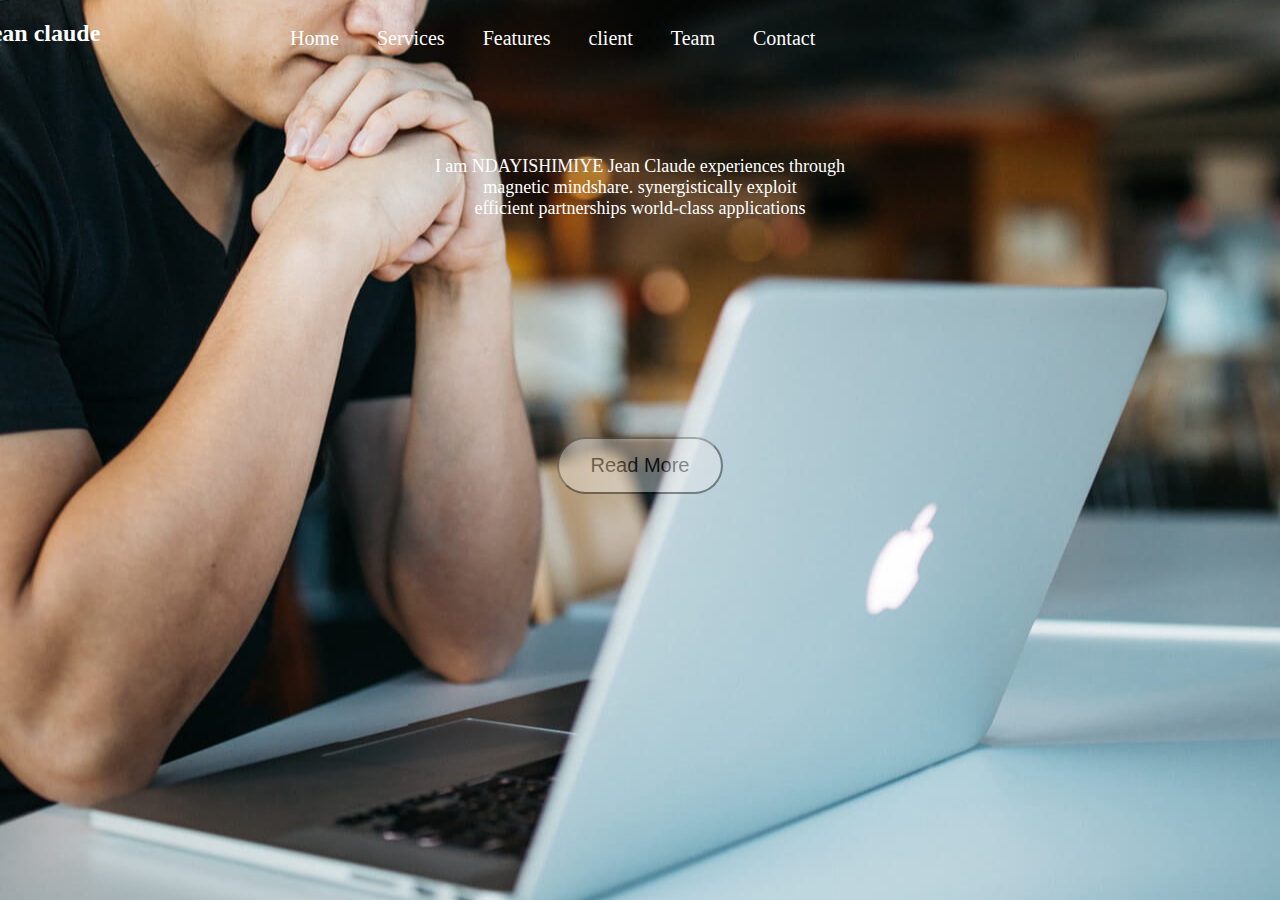
==== index.html @ 9ab06ada "Add files via upload" ====
<!DOCTYPE html>
<html>
<head>
	<meta charset="utf-8">
	<meta name="viewport" content="width=device-width, initial-scale=1">
	<title>NDAYISHIMIYE Jean Claude</title>
    <link rel="stylesheet" type="text/css" href="style.css">
    <link rel="stylesheet" type="text/css" href="https://cdnjs.cloudflare.com/ajax/libs/font-awesome/6.2.1/css/all.min.css">
	<link rel="stylesheet" type="text/css" href="style.css">
</head>
<body class="body" style="background-image: url('s.jpg'); ba"><center>
<header class="header">
<h2 style="margin-left: -1200px; margin-bottom: -40px;"><font color="white">Jean claude</font></h2>
	<nav class="navbar">
		<div>

		<ul class="navlink" style="margin-left:200px; text-decoration: none;">
				

				<li><a href="index.html"><font color="white">Home</font></a></li>
				<li><a href=""><font color="white">Services</font></a></li>
				<li><a href=""><font color="white">Features</font></a></li>
				<li><a href="client.html"><font color="white">client</font></a></li>
				<li><a href=""><font color="white">Team</font></a></li>
				<li><a href="contact.html"><font color="white">Contact</font></a></li>
		
				</ul>
		</div>
	</nav>
	
</header>
<main>
    <div>
		<i class="fa-sharp fa-solid fa-gear" width="100%" height="100%" style="margin-left:-1300px;"></i>
	</div>
	
	<div>
		<p class="p">
			I am NDAYISHIMIYE Jean Claude experiences through<br> magnetic mindshare. synergistically exploit<br> efficient partnerships world-class applications
		</p>
	</div>
<div>
		<button class="button">Read More</button>
	</div>
	

</main>

</center>
</body>
</html>
---- style.css ----
.body{
 margin: 0;
 padding: 0;
 box-sizing: border-box;
 background-color:blue ;
 display: flex;
 flex-direction: column;

 background-image: url("");
 background-repeat: no-repeat;
 
  background-position-y: center;
  background-position-X: center;
}
.header{
	
	align-items: center;
	height: 100px;
}

.navbar{
display: flex;
flex-direction: row;
justify-content: space-between;
align-items: center;
align-items: center;
padding-left: 50px;
padding-right: 50px;
list-style: none;
text-decoration: none;
font-size: 20px;
color: white;
}
.navlink{
	display: flex;
	flex-direction: row;
	list-style: none;
	gap: 38px;
	color: white;
}
a:link { text-decoration: none; }

main{
	display: :flex;
	flex-direction: column;
	justify-content: center;
	align-items: center;
}
.p{
	float: center;
	font-size: 18px;
	color: white;
}
.button {

  padding: 15px 32px;
  text-align: center;
  text-decoration: none;
  display: inline-block;
  font-size: 20px;
  border-radius:30px;
  opacity: 40%;
  margin-top: 200px;
 
}
.button:hover {
  background-color:white;
}
---- style.css ----
.body{
 margin: 0;
 padding: 0;
 box-sizing: border-box;
 background-color:blue ;
 display: flex;
 flex-direction: column;

 background-image: url("");
 background-repeat: no-repeat;
 
  background-position-y: center;
  background-position-X: center;
}
.header{
	
	align-items: center;
	height: 100px;
}

.navbar{
display: flex;
flex-direction: row;
justify-content: space-between;
align-items: center;
align-items: center;
padding-left: 50px;
padding-right: 50px;
list-style: none;
text-decoration: none;
font-size: 20px;
color: white;
}
.navlink{
	display: flex;
	flex-direction: row;
	list-style: none;
	gap: 38px;
	color: white;
}
a:link { text-decoration: none; }

main{
	display: :flex;
	flex-direction: column;
	justify-content: center;
	align-items: center;
}
.p{
	float: center;
	font-size: 18px;
	color: white;
}
.button {

  padding: 15px 32px;
  text-align: center;
  text-decoration: none;
  display: inline-block;
  font-size: 20px;
  border-radius:30px;
  opacity: 40%;
  margin-top: 200px;
 
}
.button:hover {
  background-color:white;
}
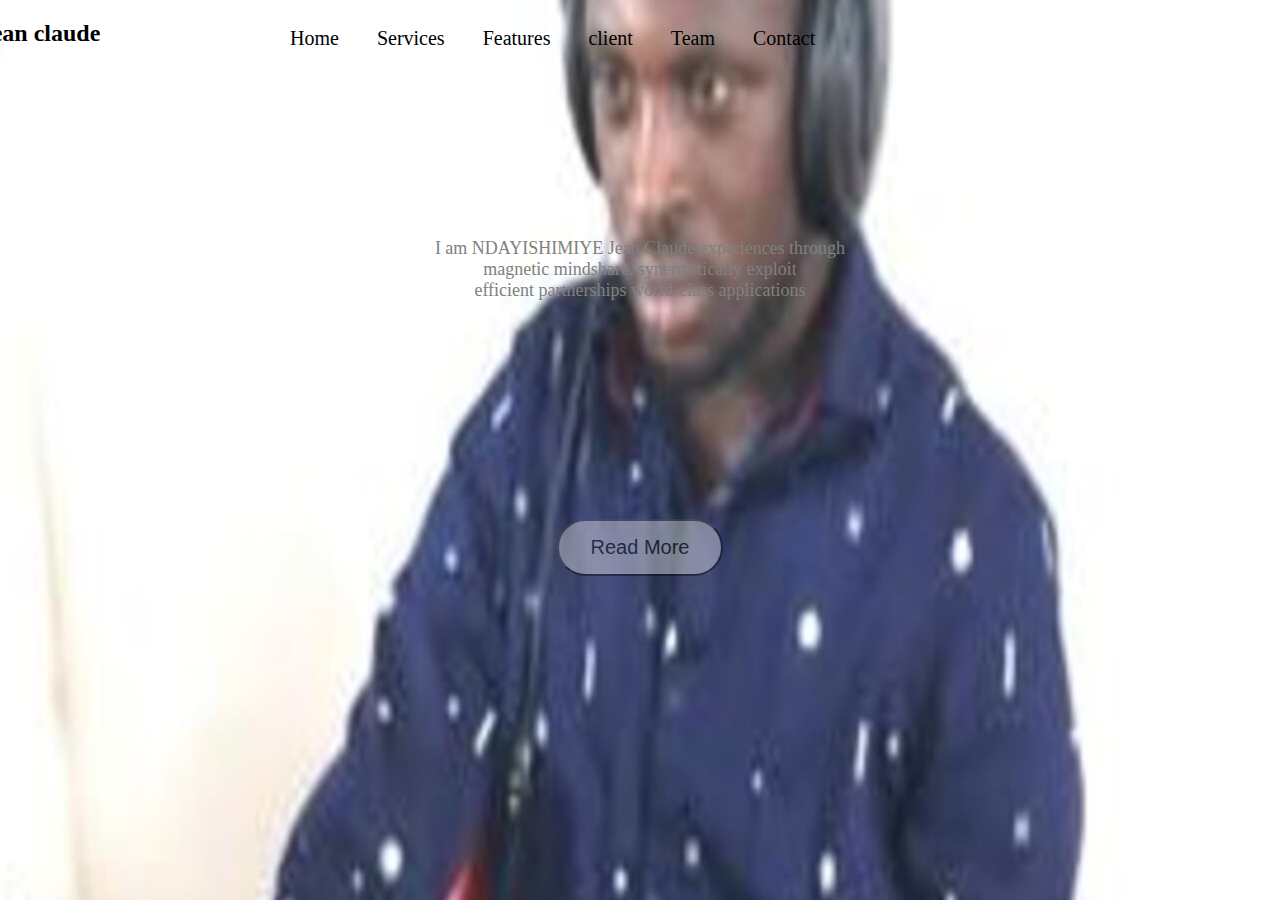
==== commit 93f67fde: "Add files via upload" ====
--- a/index.html
+++ b/index.html
@@ -8,21 +8,21 @@
     <link rel="stylesheet" type="text/css" href="https://cdnjs.cloudflare.com/ajax/libs/font-awesome/6.2.1/css/all.min.css">
 	<link rel="stylesheet" type="text/css" href="style.css">
 </head>
-<body class="body" style="background-image: url('s.jpg'); ba"><center>
+<body class="body" style="background-image: url('bgmm.jpg');"><center>
 <header class="header">
-<h2 style="margin-left: -1200px; margin-bottom: -40px;"><font color="white">Jean claude</font></h2>
+<h2 style="margin-left: -1200px; margin-bottom: -40px;"><font color="black">Jean claude</font></h2>
 	<nav class="navbar">
 		<div>
 
 		<ul class="navlink" style="margin-left:200px; text-decoration: none;">
 				
 
-				<li><a href="index.html"><font color="white">Home</font></a></li>
-				<li><a href=""><font color="white">Services</font></a></li>
-				<li><a href=""><font color="white">Features</font></a></li>
-				<li><a href="client.html"><font color="white">client</font></a></li>
-				<li><a href=""><font color="white">Team</font></a></li>
-				<li><a href="contact.html"><font color="white">Contact</font></a></li>
+				<li><a href="index.html"><font color="black">Home</font></a></li>
+				<li><a href=""><font color="black">Services</font></a></li>
+				<li><a href=""><font color="black">Features</font></a></li>
+				<li><a href="client.html"><font color="black">client</font></a></li>
+				<li><a href=""><font color="black">Team</font></a></li>
+				<li><a href="contact.html"><font color="black">Contact</font></a></li>
 		
 				</ul>
 		</div>
@@ -34,13 +34,13 @@
 		<i class="fa-sharp fa-solid fa-gear" width="100%" height="100%" style="margin-left:-1300px;"></i>
 	</div>
 	
-	<div>
-		<p class="p">
+	<div style="margin-top:100px;">
+		<p class="p" id="experience"><font color="grey">
 			I am NDAYISHIMIYE Jean Claude experiences through<br> magnetic mindshare. synergistically exploit<br> efficient partnerships world-class applications
-		</p>
+		</font></p>
 	</div>
 <div>
-		<button class="button">Read More</button>
+		<button class="button" onclick='document.getElementById("experience").innerHTML="In combination with its own customers, ICT can study specific coating solutions to increase the performances of different parts: bearings, bearing components like balls, rollers and rings, pressing dies and other tooling."'>Read More</button>
 	</div>
 	
 
